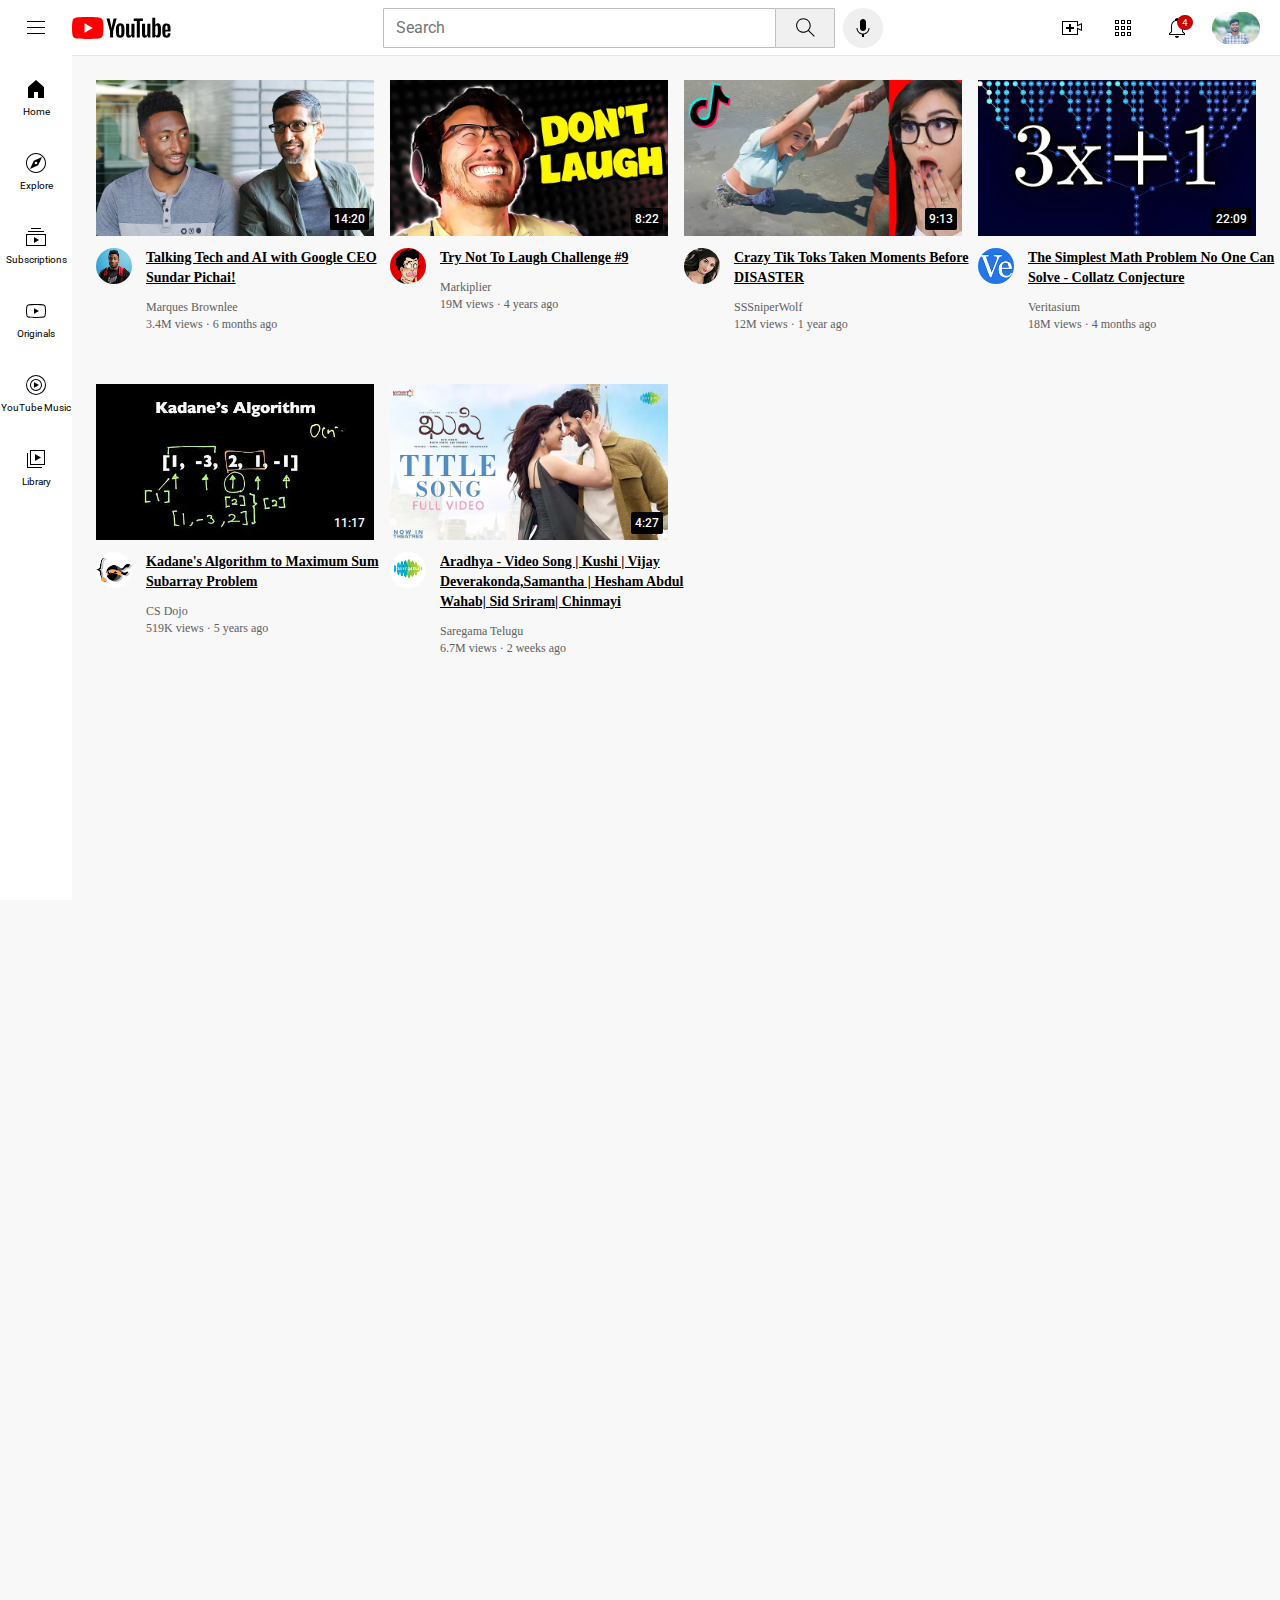
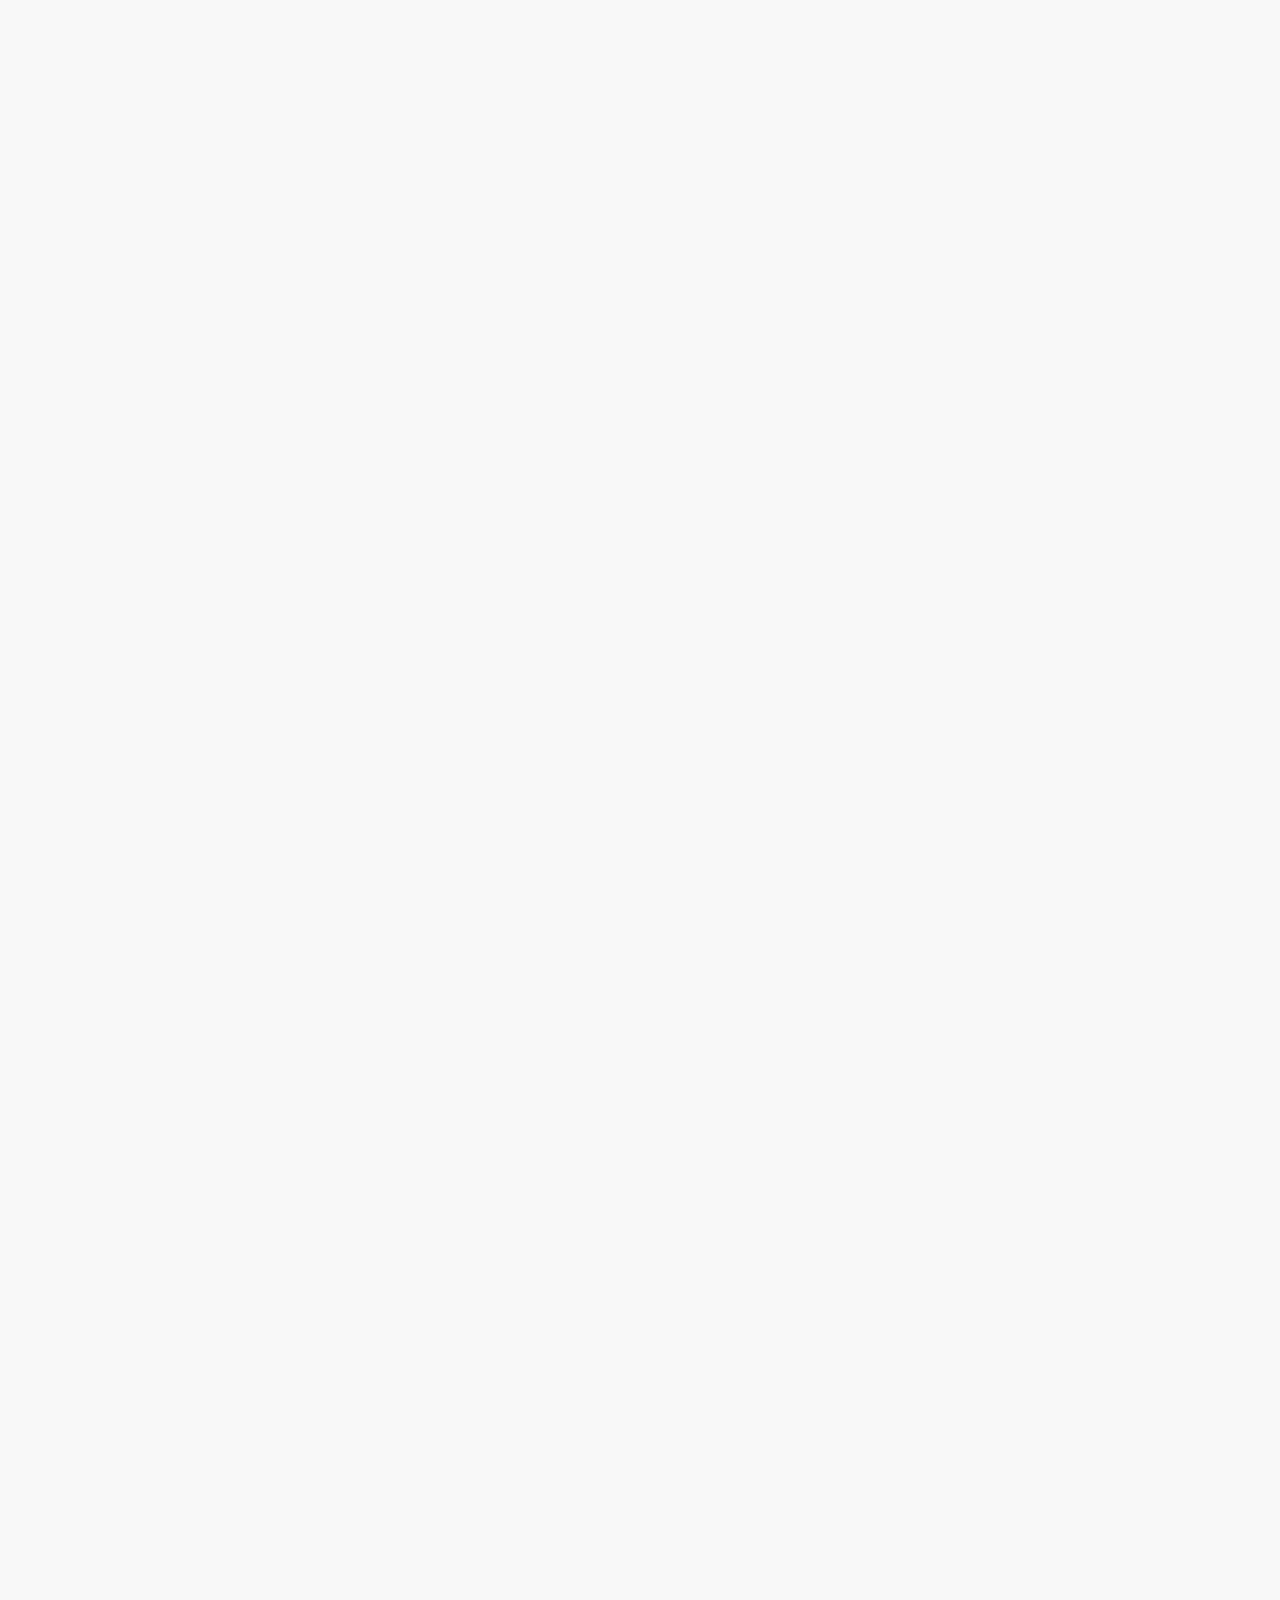
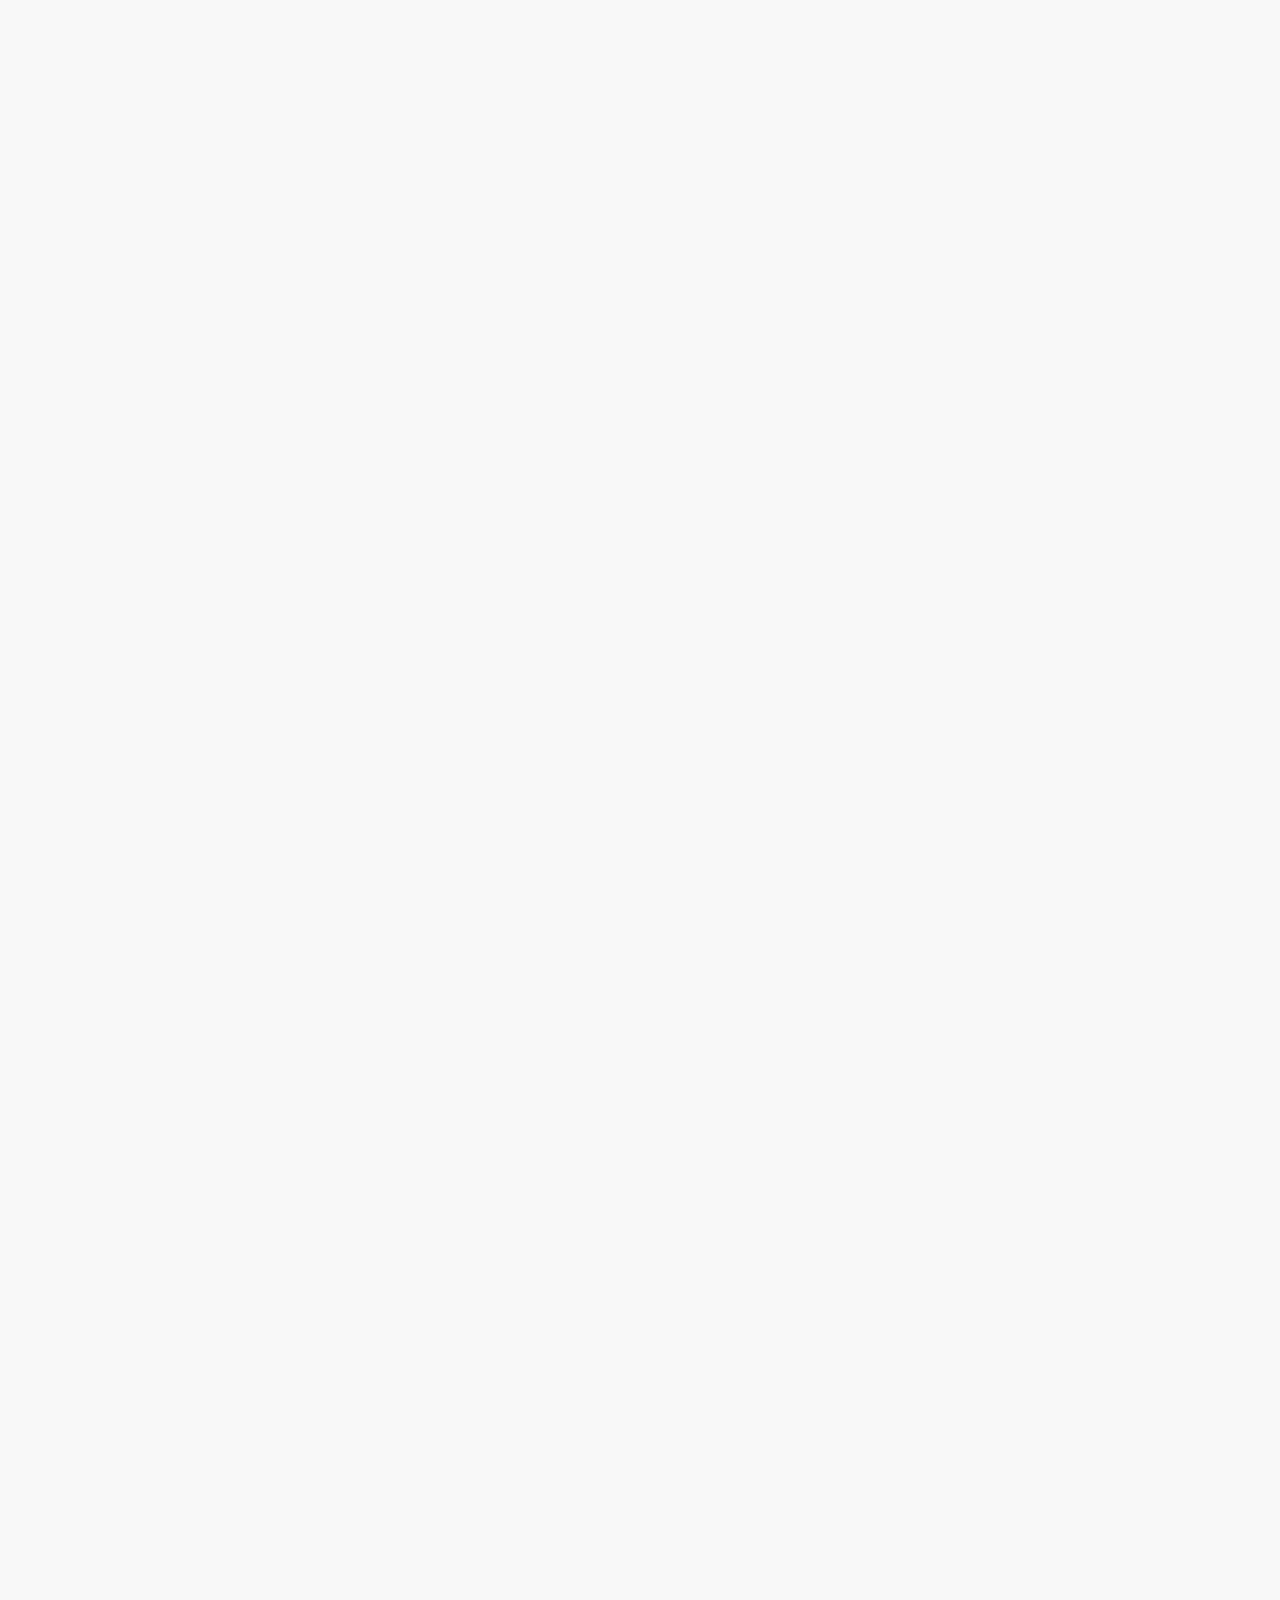
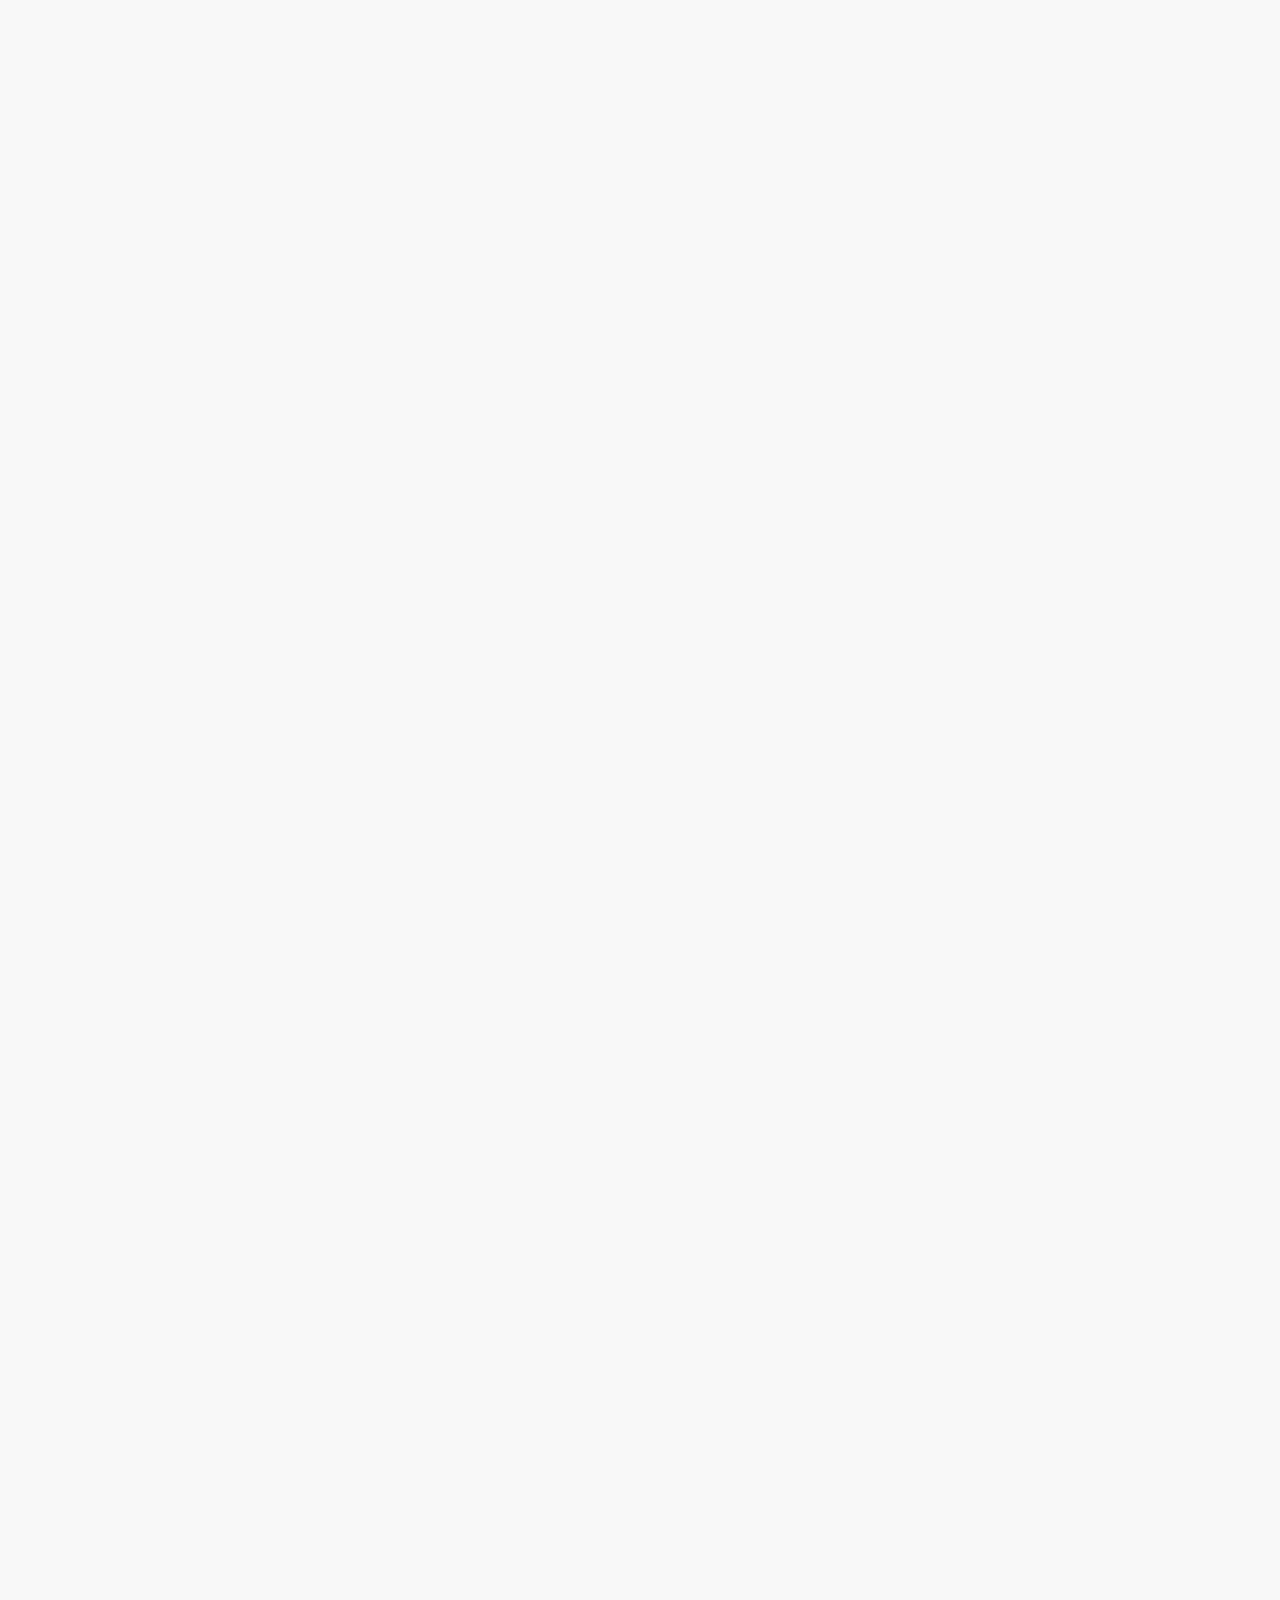
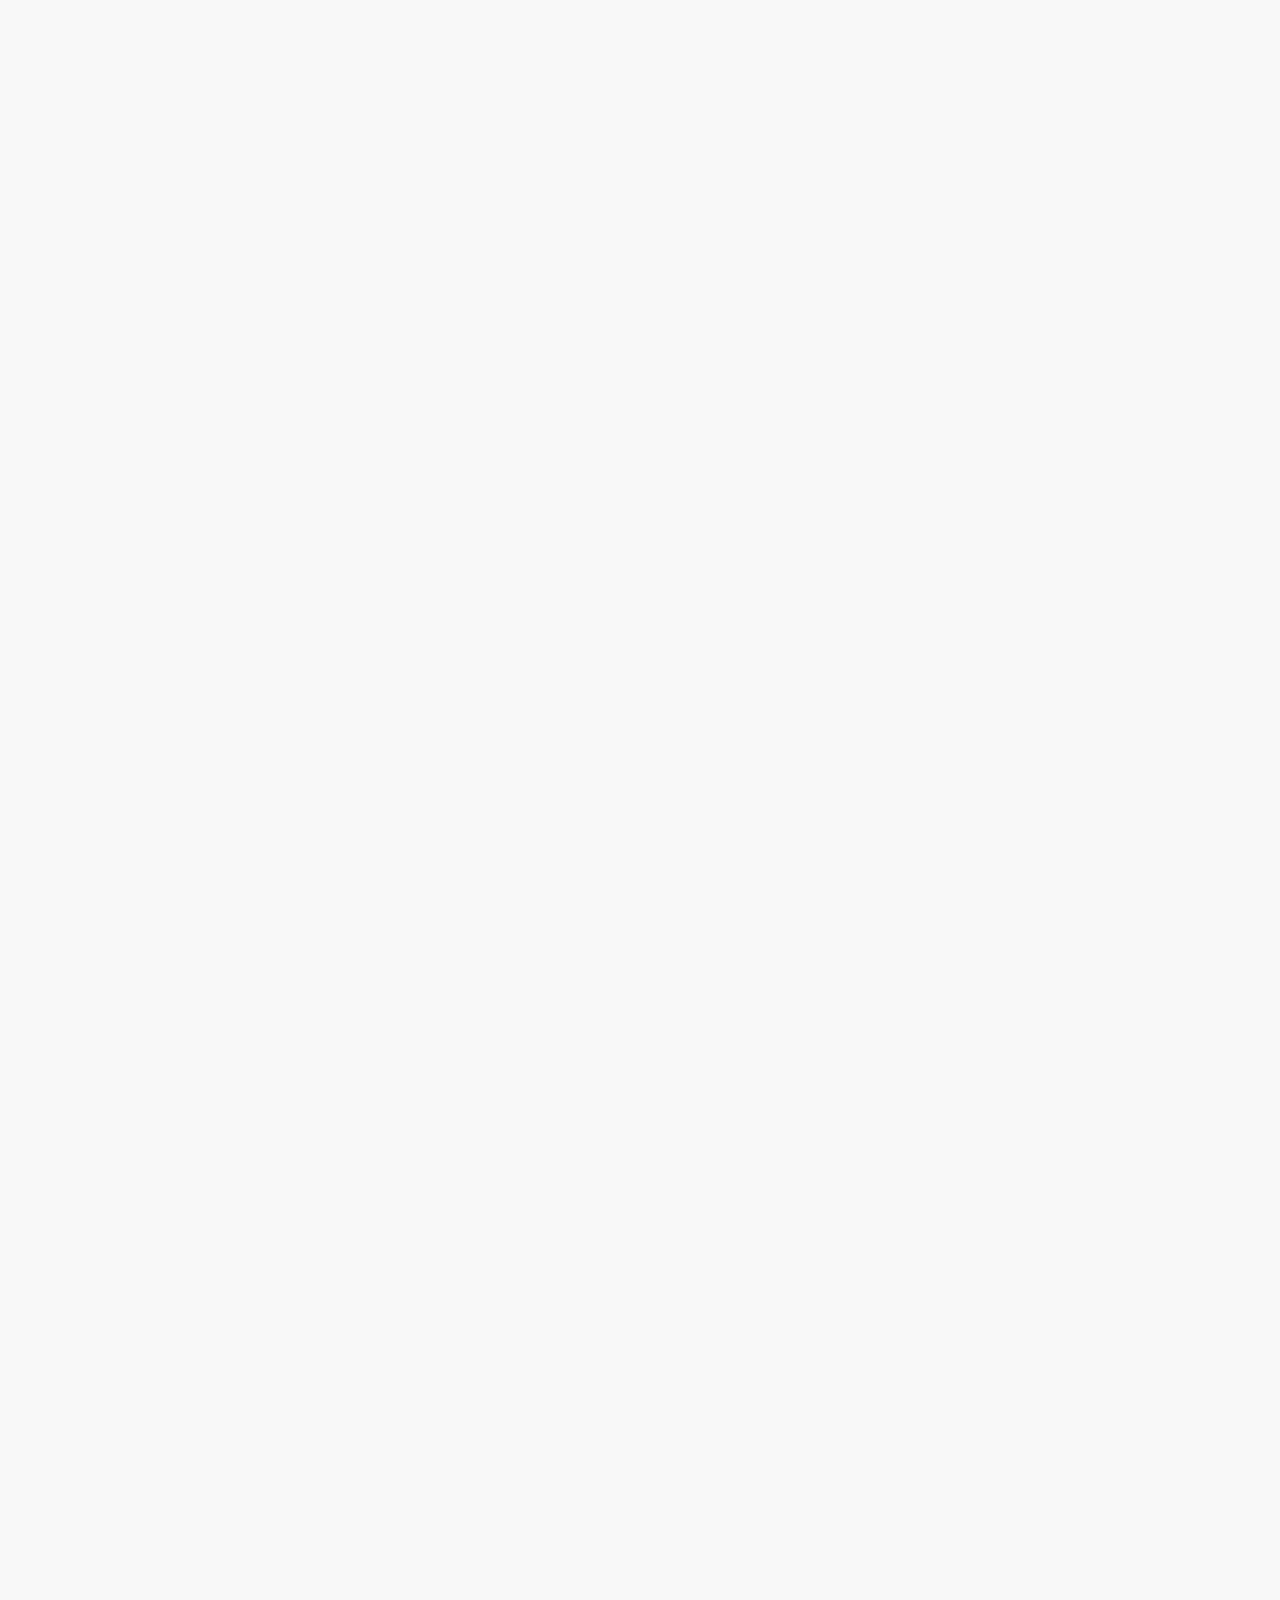
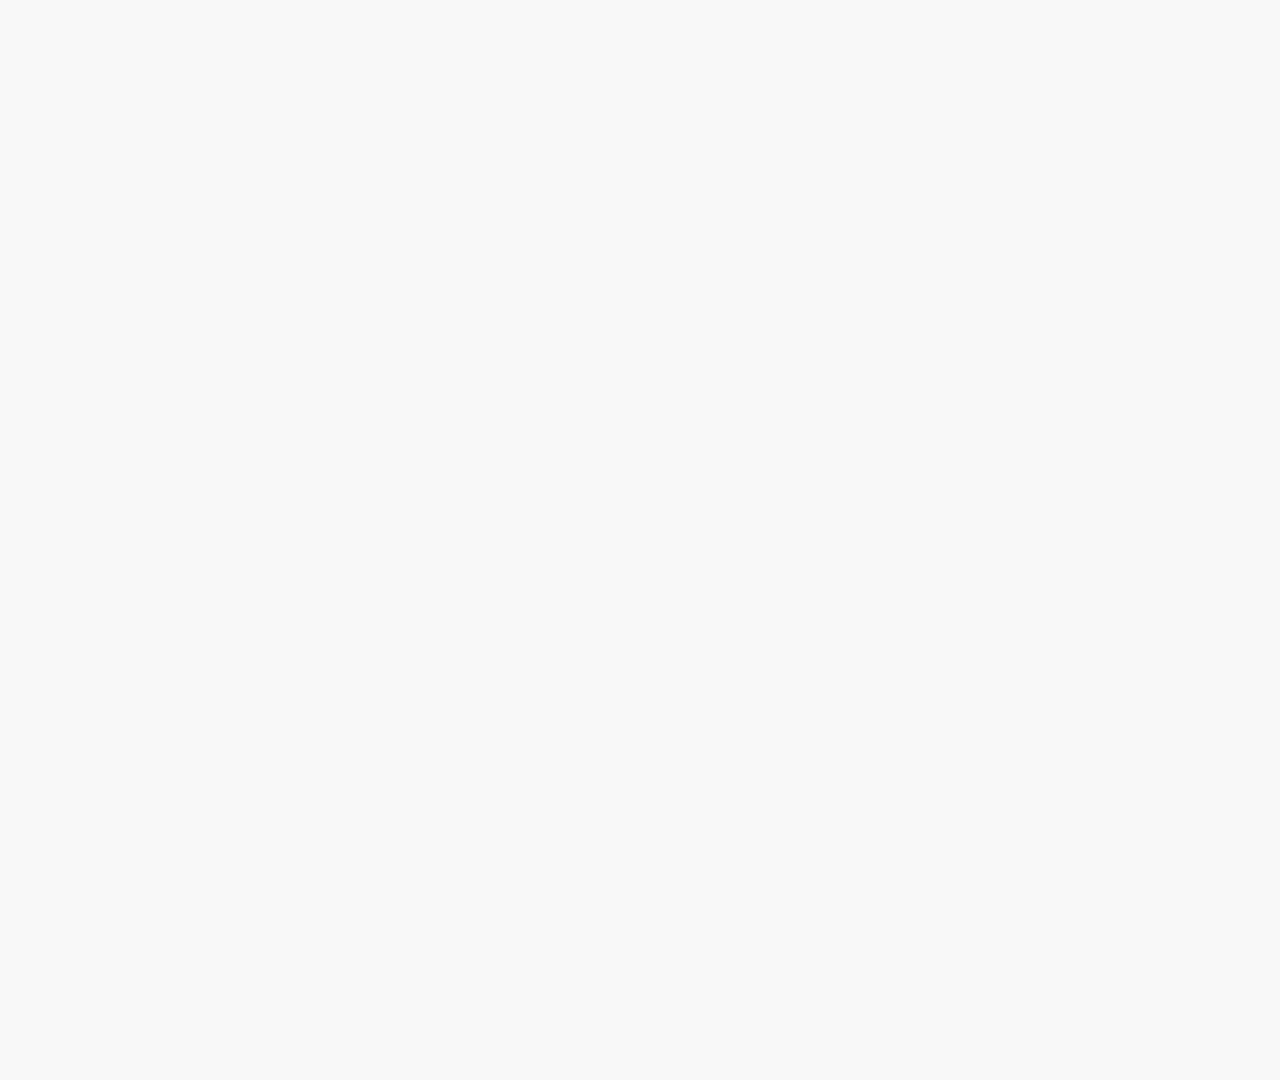
==== youtube.html @ 040f6b76 "Add files via upload" ====
<!DOCTYPE html>
    <head>
        <title>youtube.com clone
        </title>
        <link rel="preconnect" href="https://fonts.googleapis.com">
            <link rel="preconnect" href="https://fonts.gstatic.com" crossorigin>
            <link href="https://fonts.googleapis.com/css2?family=Roboto:wght@400;500;700&display=swap" rel="stylesheet">
    
            <link rel="stylesheet" href=styles/video.css>
            <link rel="stylesheet" href=styles/general.css>
            <link rel="stylesheet" href=styles/header.css>
            <link rel="stylesheet" href="styles/sidebar.css">
        
    </head>
        <body style="
        height:9000px;
        ">
        
        <div class="header">
                <div class="left-section">
                    <img class="hamburger"src=headericons/hamburger-menu.svg>
                    <img class="youtube-logo" src=headericons/youtube-logo.svg>
                </div>
                <div class="middle-section">
                        <input class="search-bar" type="text" placeholder="Search">
                        <button class="search-buttonclass"><img class="search-icon" src=headericons/search.svg>
                            <div class="tooltip">Search</div>
                        </button>
                        <button class="voicesearch-buttonclass"><img class="voice-search-icon" src=headericons/voice-search-icon.svg>
                            <div class="tooltip">Search with your Voice</div>
                        </button>
                </div>
                <div class="right-section">
                        <div class="upload-icon-container">
                            <img class="uploadimg-class" src="headericons/upload.svg">
                            <div class="tooltip">Create</div>
                        </div>
                        
                        <div class="app-icon-container">
                            <img class="appsimg-class" src="headericons/youtube-apps.svg">
                            <div class="tooltip">YouTube Apps</div>
                        </div>
                    <div class="notification-icon-contianer"> 
                        <div class="notification-icon-container">
                            <img class="notiticationsimg-class" src="headericons/notifications.svg">
                            <div class="notifications-count">4</div>
                            <div class="tooltip">Notifications</div>
                        </div>
                    </div>

                        <img class="profileimg-class" src="headericons/WhatsApp Image.jpg">
                </div>
                
        </div>

        <div class="sidebar">

            <div class="sidebar-link">
                <img class="homeimg" src="sidebaricons/home.svg">
                <div>Home</div>
            </div>
            <div class="sidebar-link">
                <img class="exploreimg" src="sidebaricons/explore.svg">
                <div>Explore</div>
            </div>
            <div class="sidebar-link">
                <img class="subscriptionsimg" src="sidebaricons/subscriptions.svg">
                <div>Subscriptions</div>
            </div>
            <div class="sidebar-link">
                <img class="originalsimg" src="sidebaricons/originals.svg">
                <div>Originals</div>
            </div>
            <div class="sidebar-link">
                <img class="youtube-musicimg" src="sidebaricons/youtube-music.svg">
                <div>YouTube Music</div>
            </div>
            <div class="sidebar-link">
                <img class="libraryimg" src="sidebaricons/library.svg">
                <div>Library</div>
            </div>

        </div>
            
        <div class="video-grid">
            <div class="video-preview">
                <div class="thumbnail-row"> 
                    <img class="thumbnail" src="thumbnails/thumbnail-1.webp"> 
                    <div class="video-time">14:20</div>
                </div>
            
                <div class="video-info-grid">
                    <div class="channel-picture">
                        <img class="profile-picture" src="channel-pictures/channel-1.jpeg">
                    </div ><div class="video-info">      
                        <p class="video-title">Talking Tech and AI with Google CEO Sundar Pichai!</p>
                        <p class="video-author">Marques Brownlee</p>
                        <p class="video-stats">3.4M views &#183 6 months ago</p>
                    </div>
                </div>
            </div>

            <div class="video-preview">
                <div class="thumbnail-row"> 

                    <img class="thumbnail" src="thumbnails/thumbnail-2.webp"> 
                    <div class="video-time">8:22</div>
                </div>
            
                <div class="video-info-grid">
                    <div class="channel-picture">
                        <img class="profile-picture" src="channel-pictures/channel-2.jpeg">
                    </div >
                    <div class="video-info">      
                        <p class="video-title">
                            Try Not To Laugh Challenge #9</p>
                        <p class="video-author">Markiplier</p>
                        <p class="video-stats">19M views · 4 years ago</p>
                    </div>
                </div>
            </div>

            <div class="video-preview">
                <div class="thumbnail-row">
                    <img class="thumbnail" src="thumbnails/thumbnail-3.webp"> 
                    <div class="video-time">9:13</div>
                </div>
            
                <div class="video-info-grid">
                    <div class="channel-picture">
                        <img class="profile-picture" src="channel-pictures/channel-3.jpeg">
                    </div ><div class="video-info">      
                        <p class="video-title">Crazy Tik Toks Taken Moments Before DISASTER</p>
                        <p class="video-author">SSSniperWolf</p>
                        <p class="video-stats">12M views &#183 1 year ago</p>
                    </div>
                </div>
            </div>

            <div class="video-preview">
                <div class="thumbnail-row"> 
               
                    <img class="thumbnail" src="thumbnails/thumbnail-4.webp"> 
                    <div class="video-time">22:09</div>
                </div>
            
                <div class="video-info-grid">
                    <div class="channel-picture">
                        <img class="profile-picture" src="channel-pictures/channel-4.jpeg">
                    </div >
                    <div class="video-info">      
                        <p class="video-title">
                            The Simplest Math Problem No One Can Solve - Collatz Conjecture</p>
                        <p class="video-author">Veritasium</p>
                        <p class="video-stats">18M views &#183 4 months ago</p>
                    </div>
                </div>
            </div>

            <div class="video-preview">
                <div class="thumbnail-row"> 
                 
                    <img class="thumbnail" src="thumbnails/thumbnail-5.webp"> 
                    <div class="video-time">11:17</div>
                </div>
            
                <div class="video-info-grid">
                    <div class="channel-picture">
                        <img class="profile-picture" src="channel-pictures/channel-5.jpeg">
                    </div ><div class="video-info">      
                        <p class="video-title">Kadane's Algorithm to Maximum Sum Subarray Problem</p>
                        <p class="video-author">CS Dojo</p>
                        <p class="video-stats">519K views &#183 5 years ago</p>
                    </div>
                </div>
            </div>

            <div class="video-preview">
                <div class="thumbnail-row"> 
            
                    <img class="thumbnail" src="thumbnails\hq720.webp"> 
                    <div class="video-time">4:27</div>
                </div>
            
                <div class="video-info-grid">
                    <div class="channel-picture">
                        <img class="profile-picture" src="channel-pictures/channel-6.jpg">
                        
                    </div >
                    <div class="video-info">      
                        <p class="video-title">
                            Aradhya - Video Song | Kushi | Vijay Deverakonda,Samantha | Hesham Abdul Wahab| Sid Sriram| Chinmayi</p>
                        <p class="video-author">Saregama Telugu
                        </p>
                        <p class="video-stats">6.7M views &#183 2 weeks ago </p>
                    </div>
                </div>
            </div>
        </div>  


        </body>
</html>
---- styles/sidebar.css ----
.sidebar{
    position:fixed;
    left:0;
    bottom:0;
    width:72px;
    top:55px;
    background-color:white;
    z-index:200;
    padding-top:5px;

}

.sidebar-link{
    height:74px;
    display:flex;
    justify-content: center;
    align-items: center;
    flex-direction:column;
    
}
.sidebar-link:hover{
    background-color: rgb(235, 235, 235);
    cursor: pointer;
}

.sidebar-link img{
    height:24px;
    margin-bottom:5px;
}
.sidebar-link div{
    font-family:Roboto,Arial;
    font-size:10px;
}
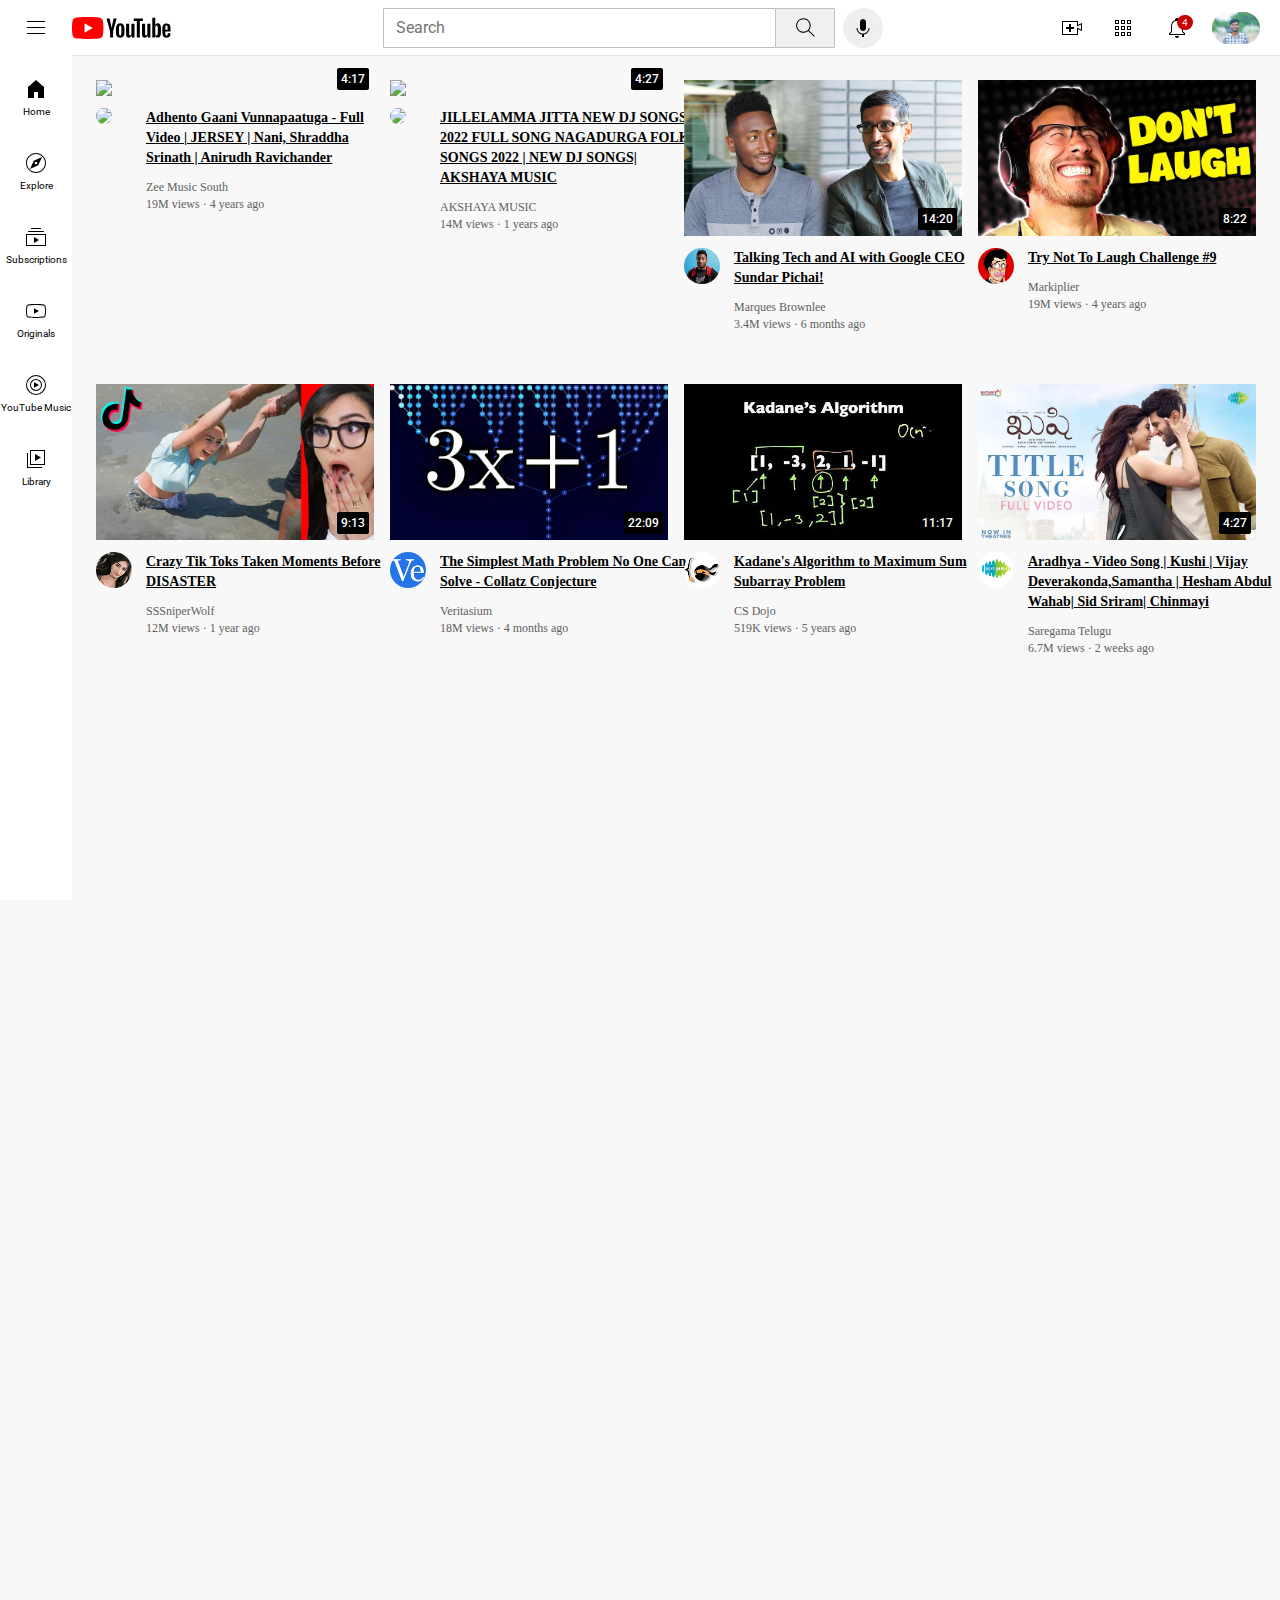
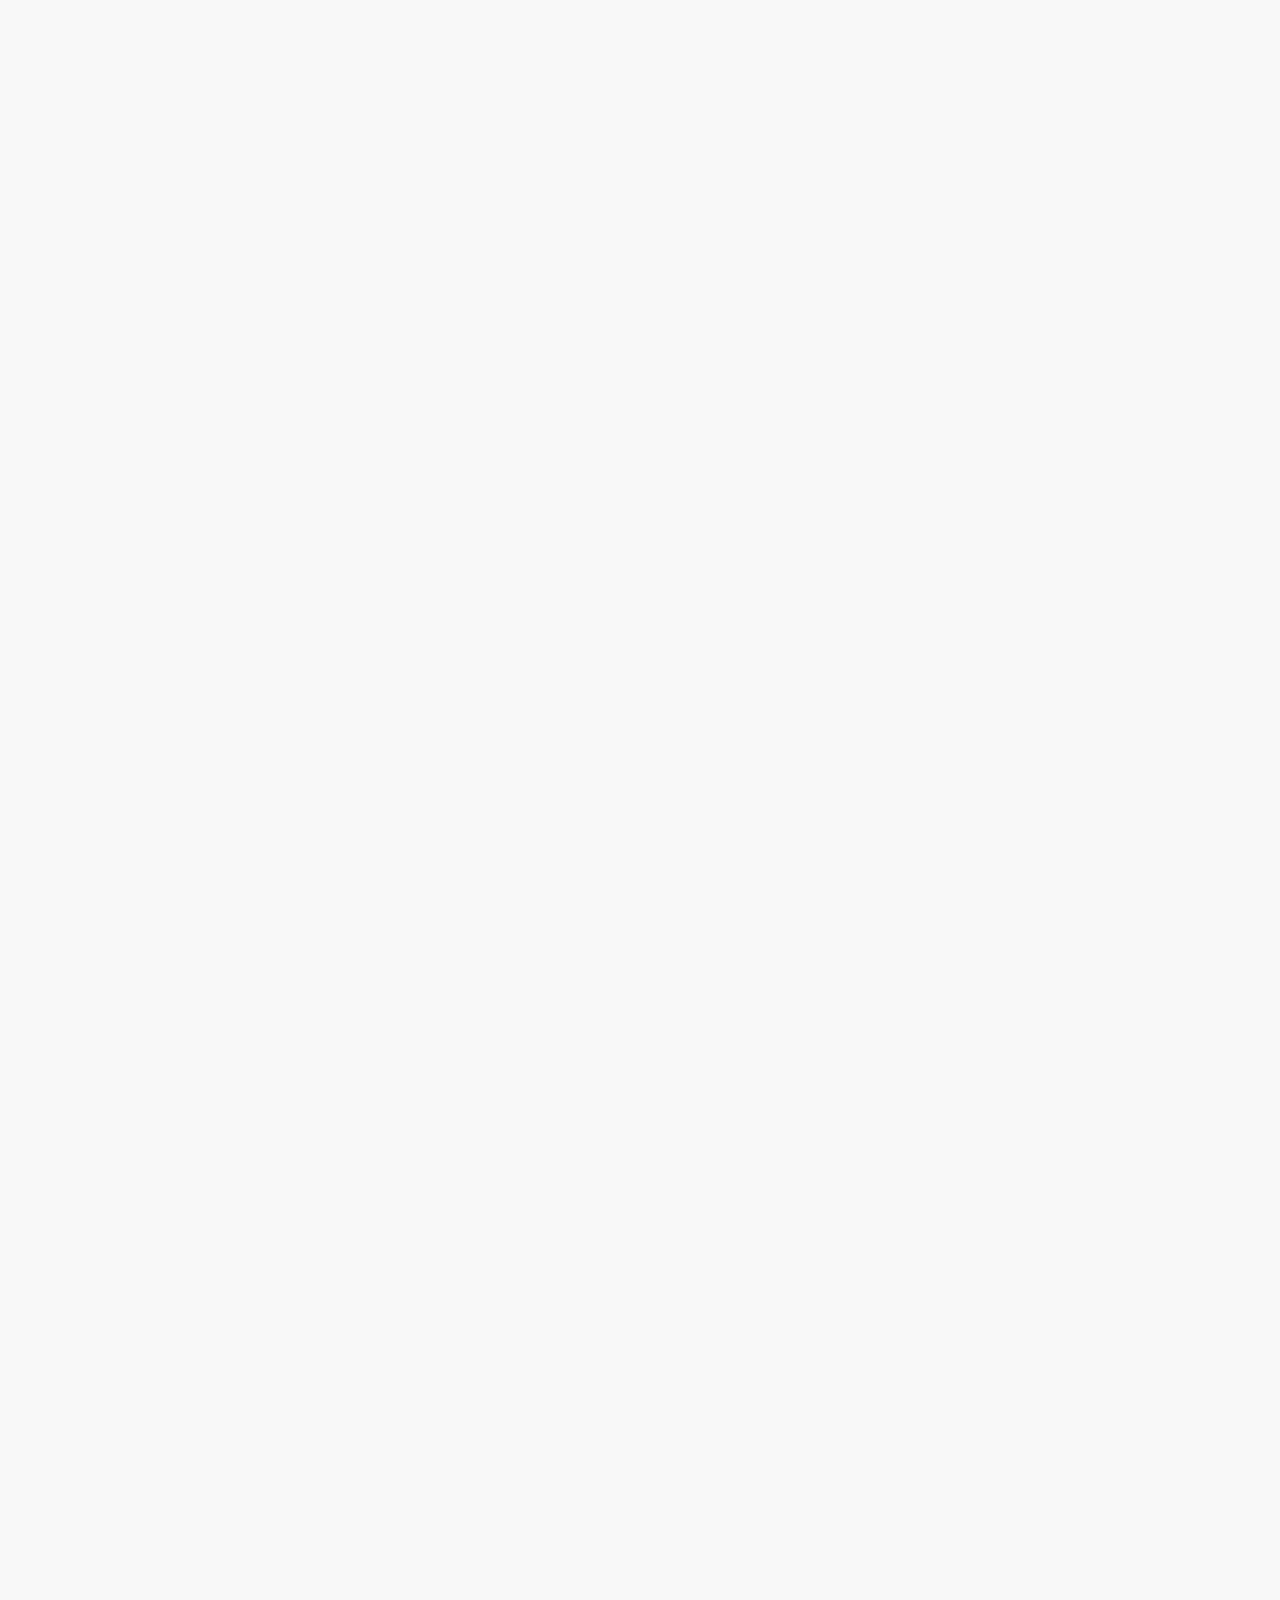
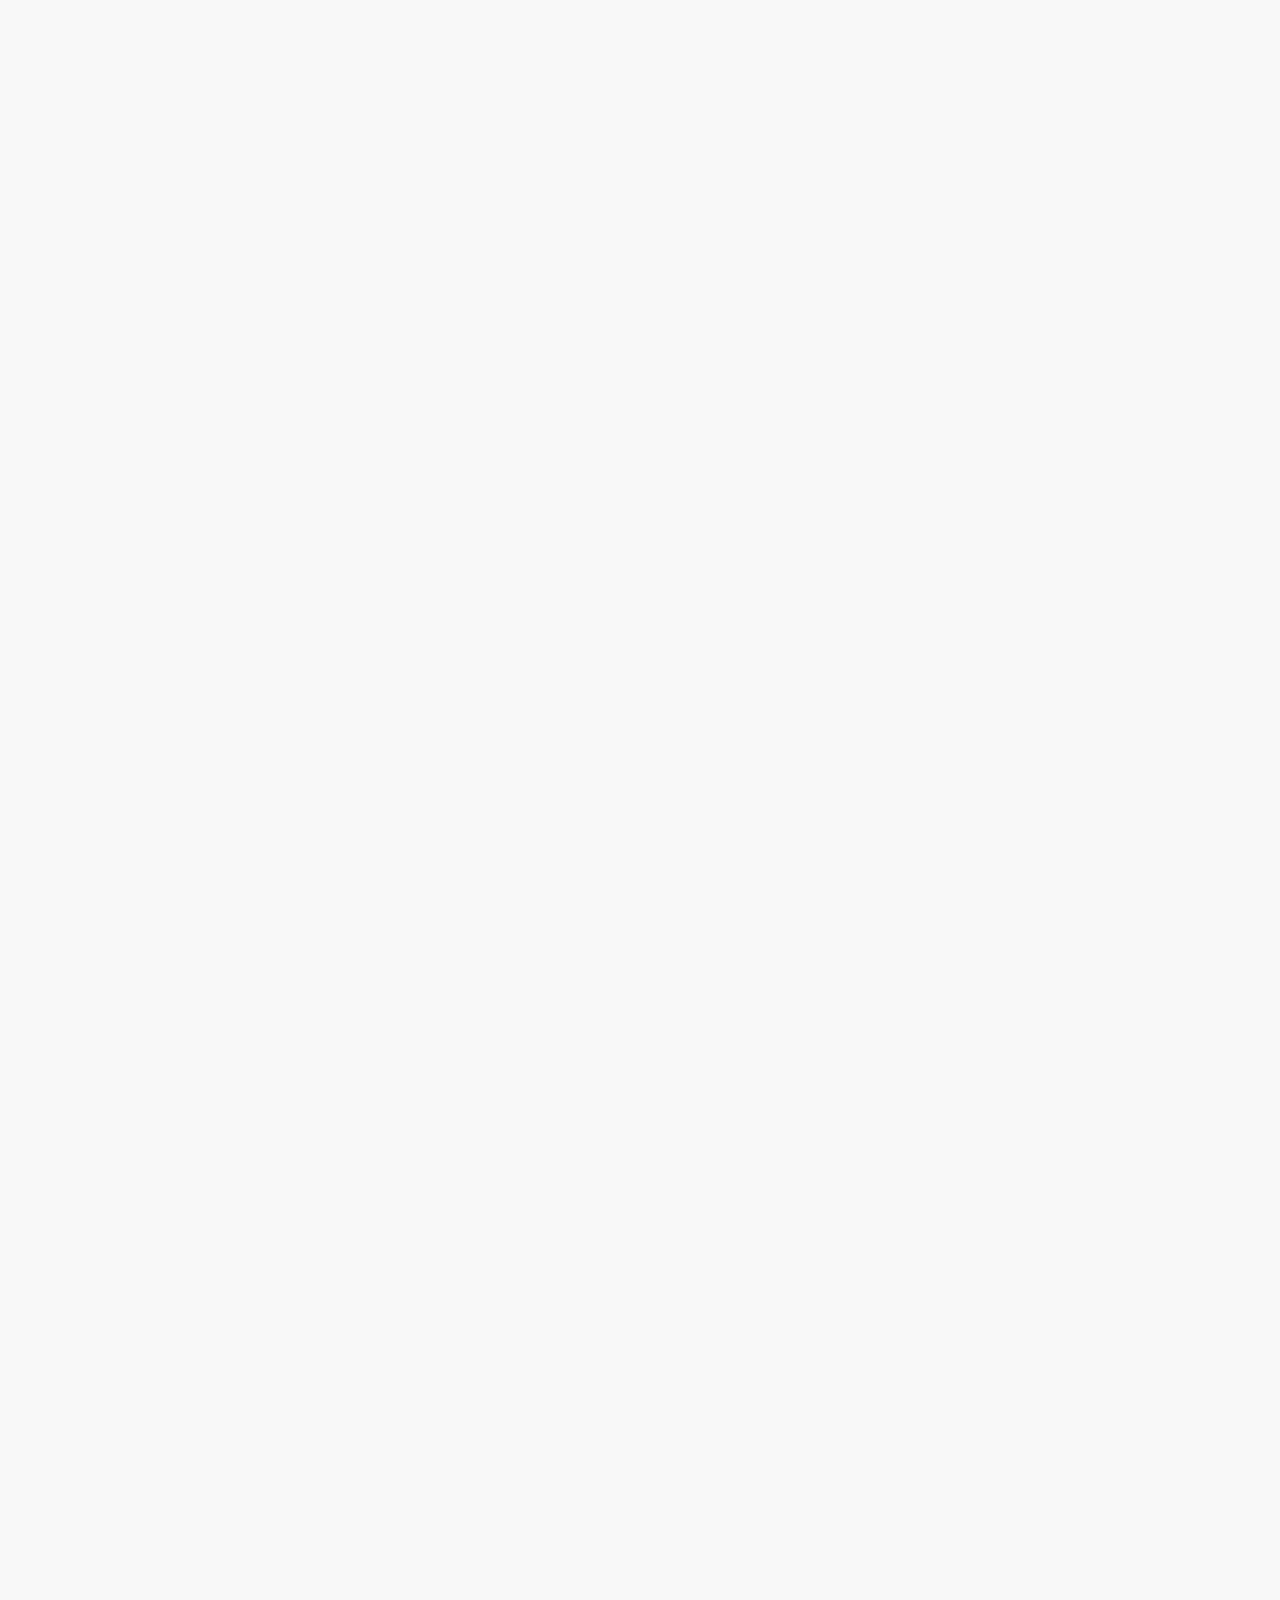
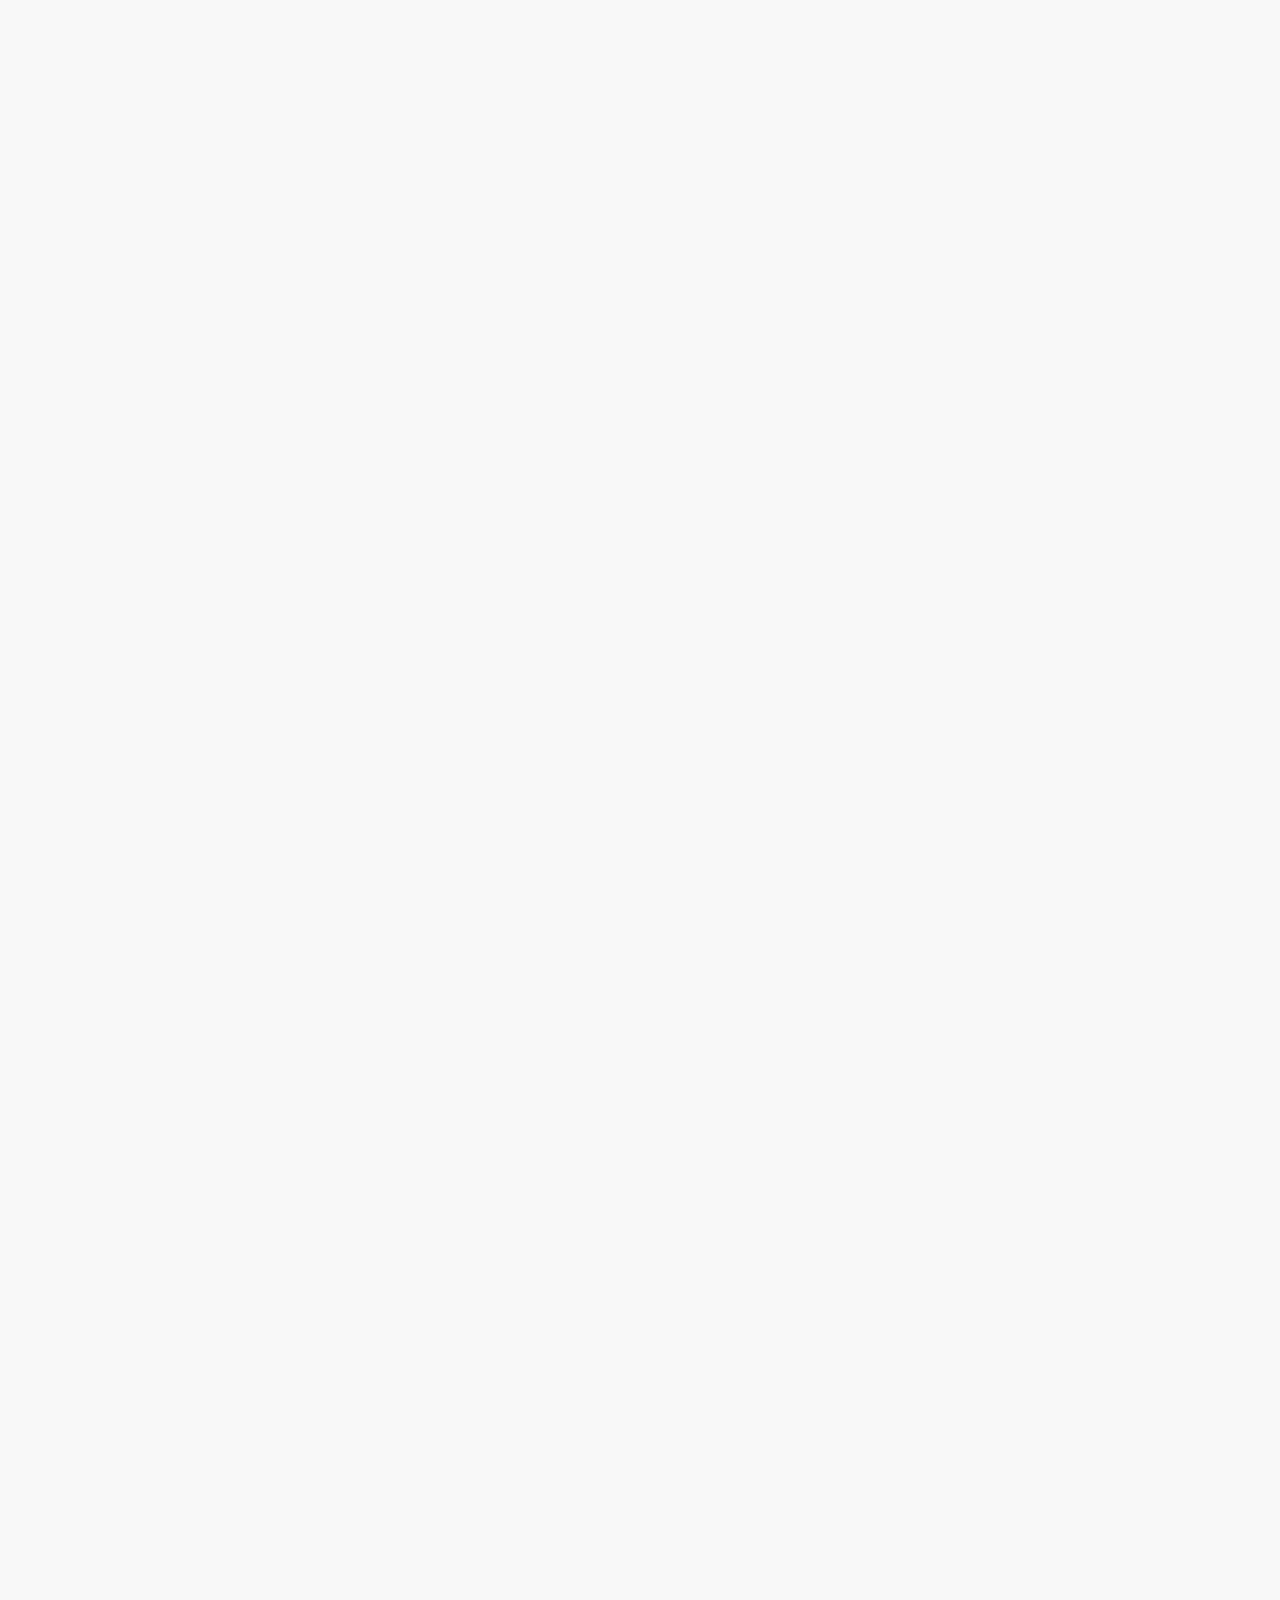
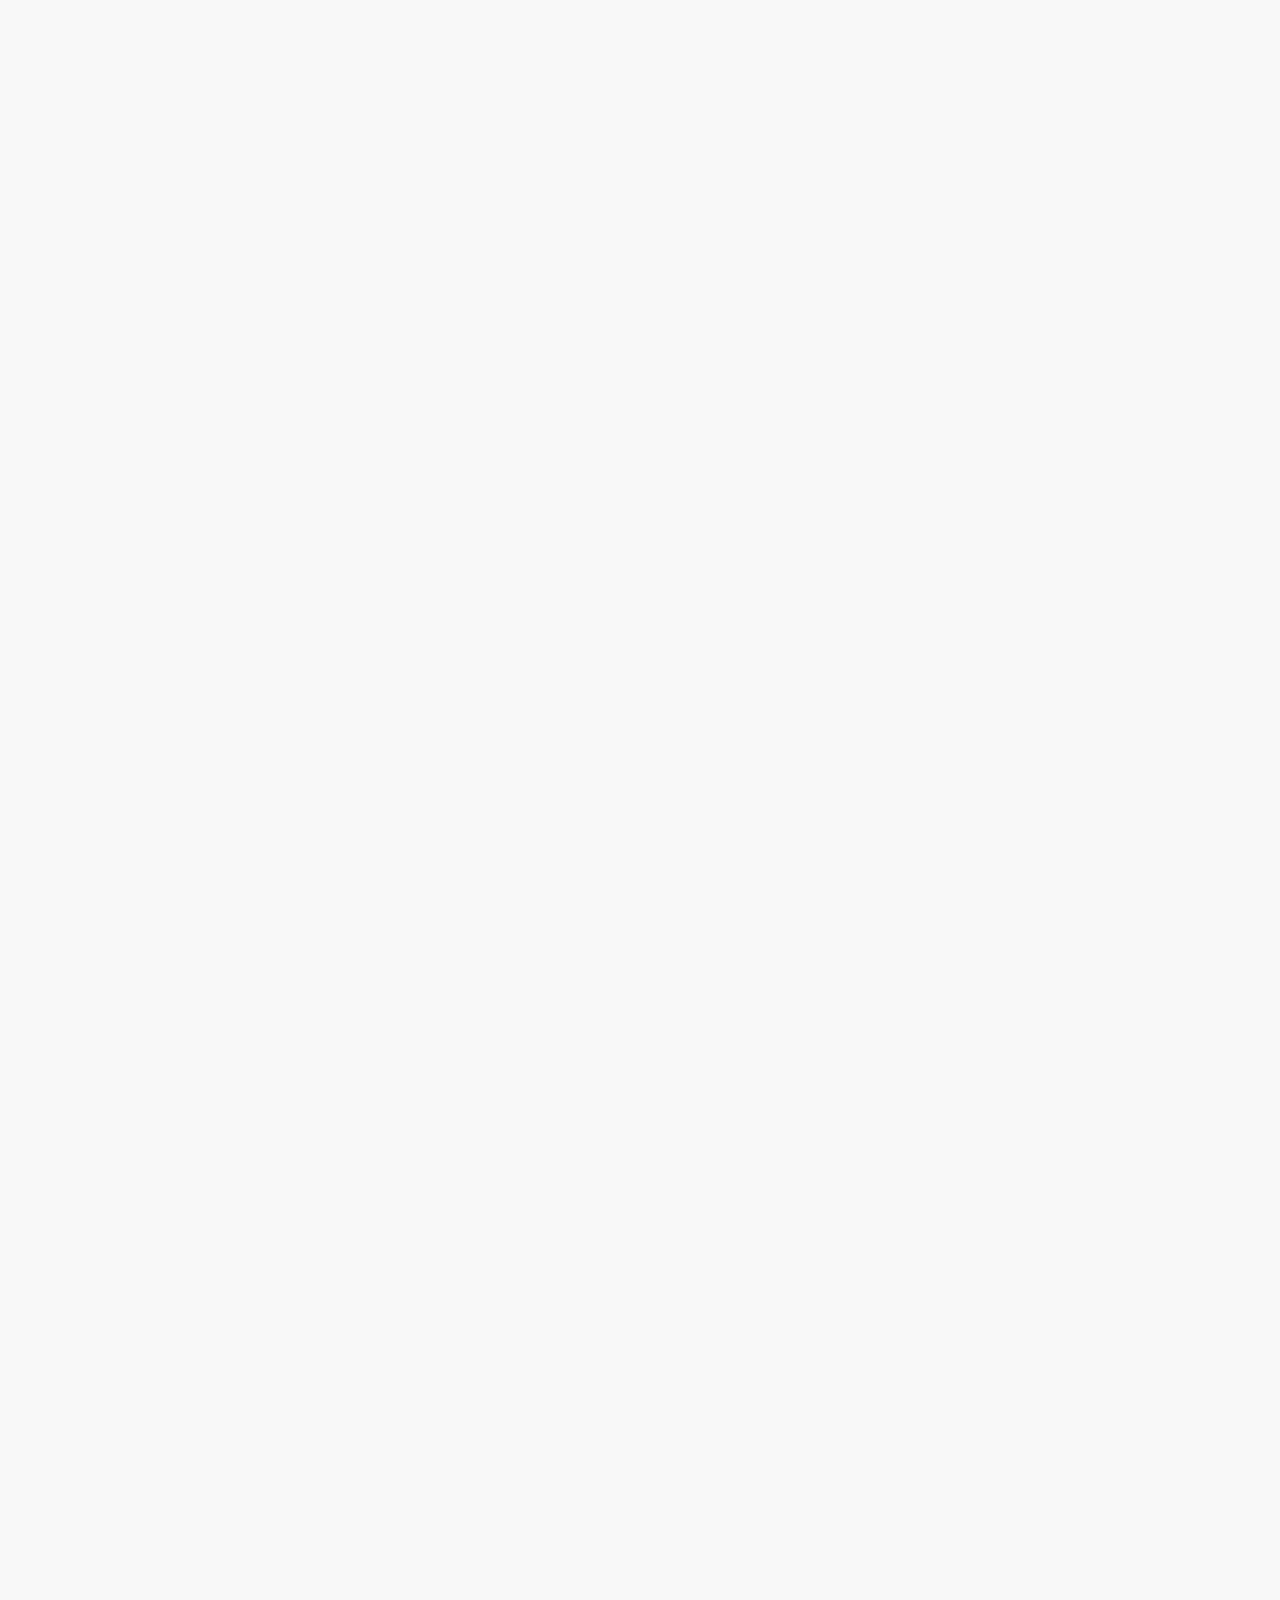
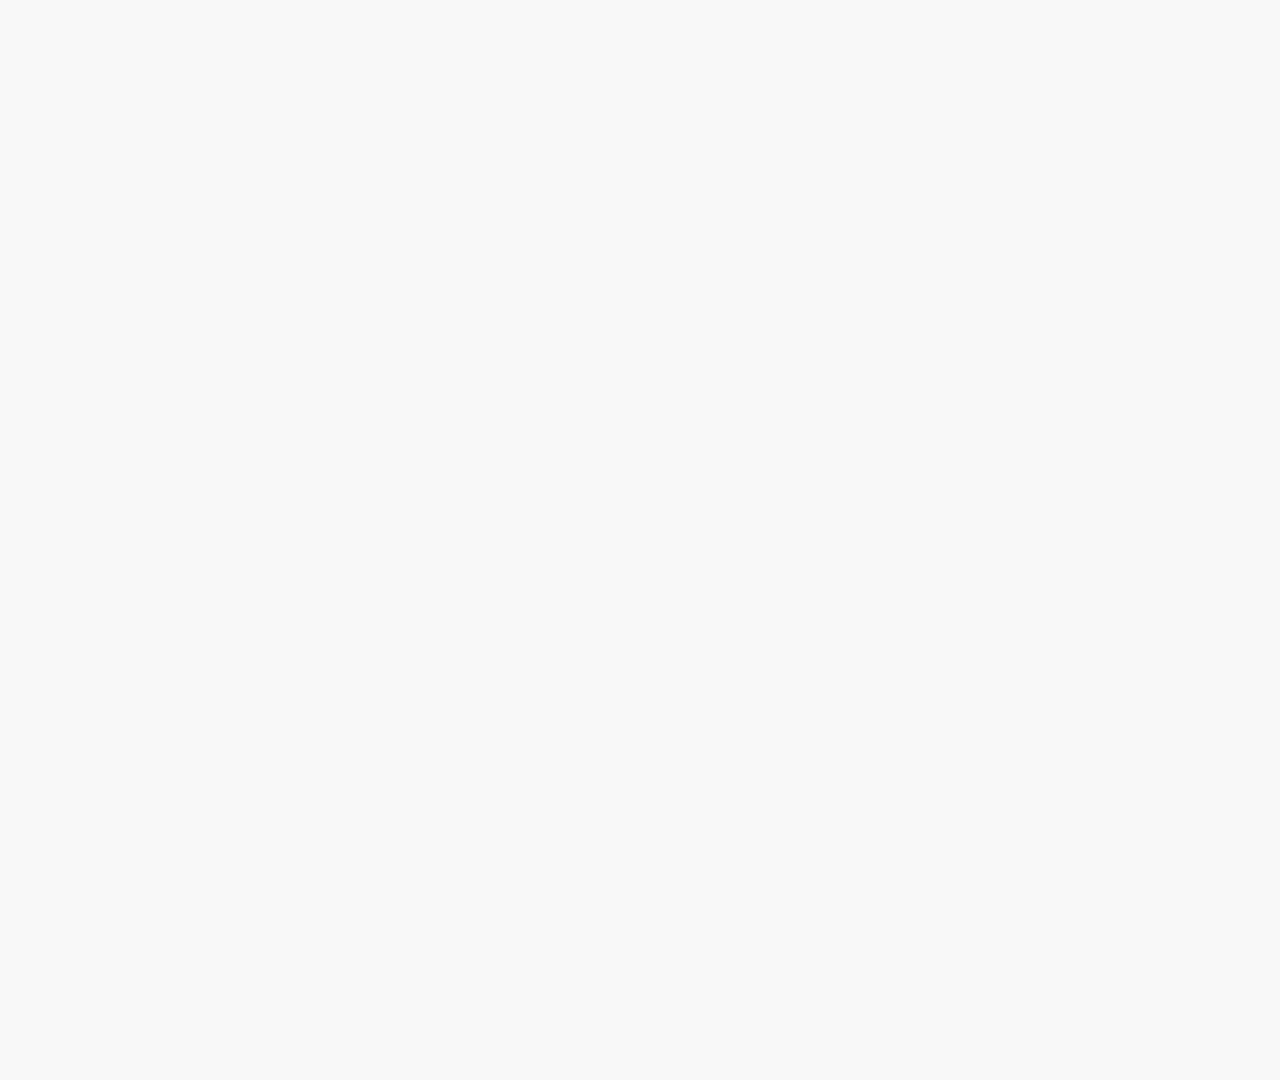
==== commit c76ec7d0: "Add files via upload" ====
--- a/youtube.html
+++ b/youtube.html
@@ -83,6 +83,45 @@
         </div>
             
         <div class="video-grid">
+
+            <div class="video-preview">
+                <div class="thumbnail-row"> 
+                 
+                    <img class="thumbnail" src="thumbnails/jersey.webp"> 
+                    <div class="video-time">4:17</div>
+                </div>
+            
+                <div class="video-info-grid">
+                    <div class="channel-picture">
+                        <img class="profile-picture" src="channel-pictures/zeemusic.jpg">
+                    </div ><div class="video-info">      
+                        <p class="video-title">Adhento Gaani Vunnapaatuga - Full Video | JERSEY | Nani, Shraddha Srinath | Anirudh Ravichander</p>
+                        <p class="video-author">Zee Music South</p>
+                        <p class="video-stats">19M views &#183 4 years ago</p>
+                    </div>
+                </div>
+            </div>
+
+            <div class="video-preview">
+                <div class="thumbnail-row"> 
+                 
+                    <img class="thumbnail" src="thumbnails/jillelammajitta.webp"> 
+                    <div class="video-time">4:27</div>
+                </div>
+            
+                <div class="video-info-grid">
+                    <div class="channel-picture">
+                        <img class="profile-picture" src="channel-pictures/akshay.jpg">
+                    </div ><div class="video-info">      
+                        <p class="video-title">JILLELAMMA JITTA NEW DJ SONGS 2022 FULL SONG NAGADURGA FOLK SONGS 2022 | NEW DJ SONGS| AKSHAYA MUSIC</p>
+                        <p class="video-author">AKSHAYA MUSIC</p>
+                        <p class="video-stats">14M views &#183 1 years ago</p>
+                    </div>
+                </div>
+            </div>
+
+
+
             <div class="video-preview">
                 <div class="thumbnail-row"> 
                     <img class="thumbnail" src="thumbnails/thumbnail-1.webp"> 
@@ -177,7 +216,9 @@
 
             <div class="video-preview">
                 <div class="thumbnail-row"> 
-            
+                    <div>
+                       <a href=https://www.youtube.com/watch?v=wlC_eFbxwDo&list=RDwlC_eFbxwDo&start_radio=1></a>
+                    </div>
                     <img class="thumbnail" src="thumbnails\hq720.webp"> 
                     <div class="video-time">4:27</div>
                 </div>
